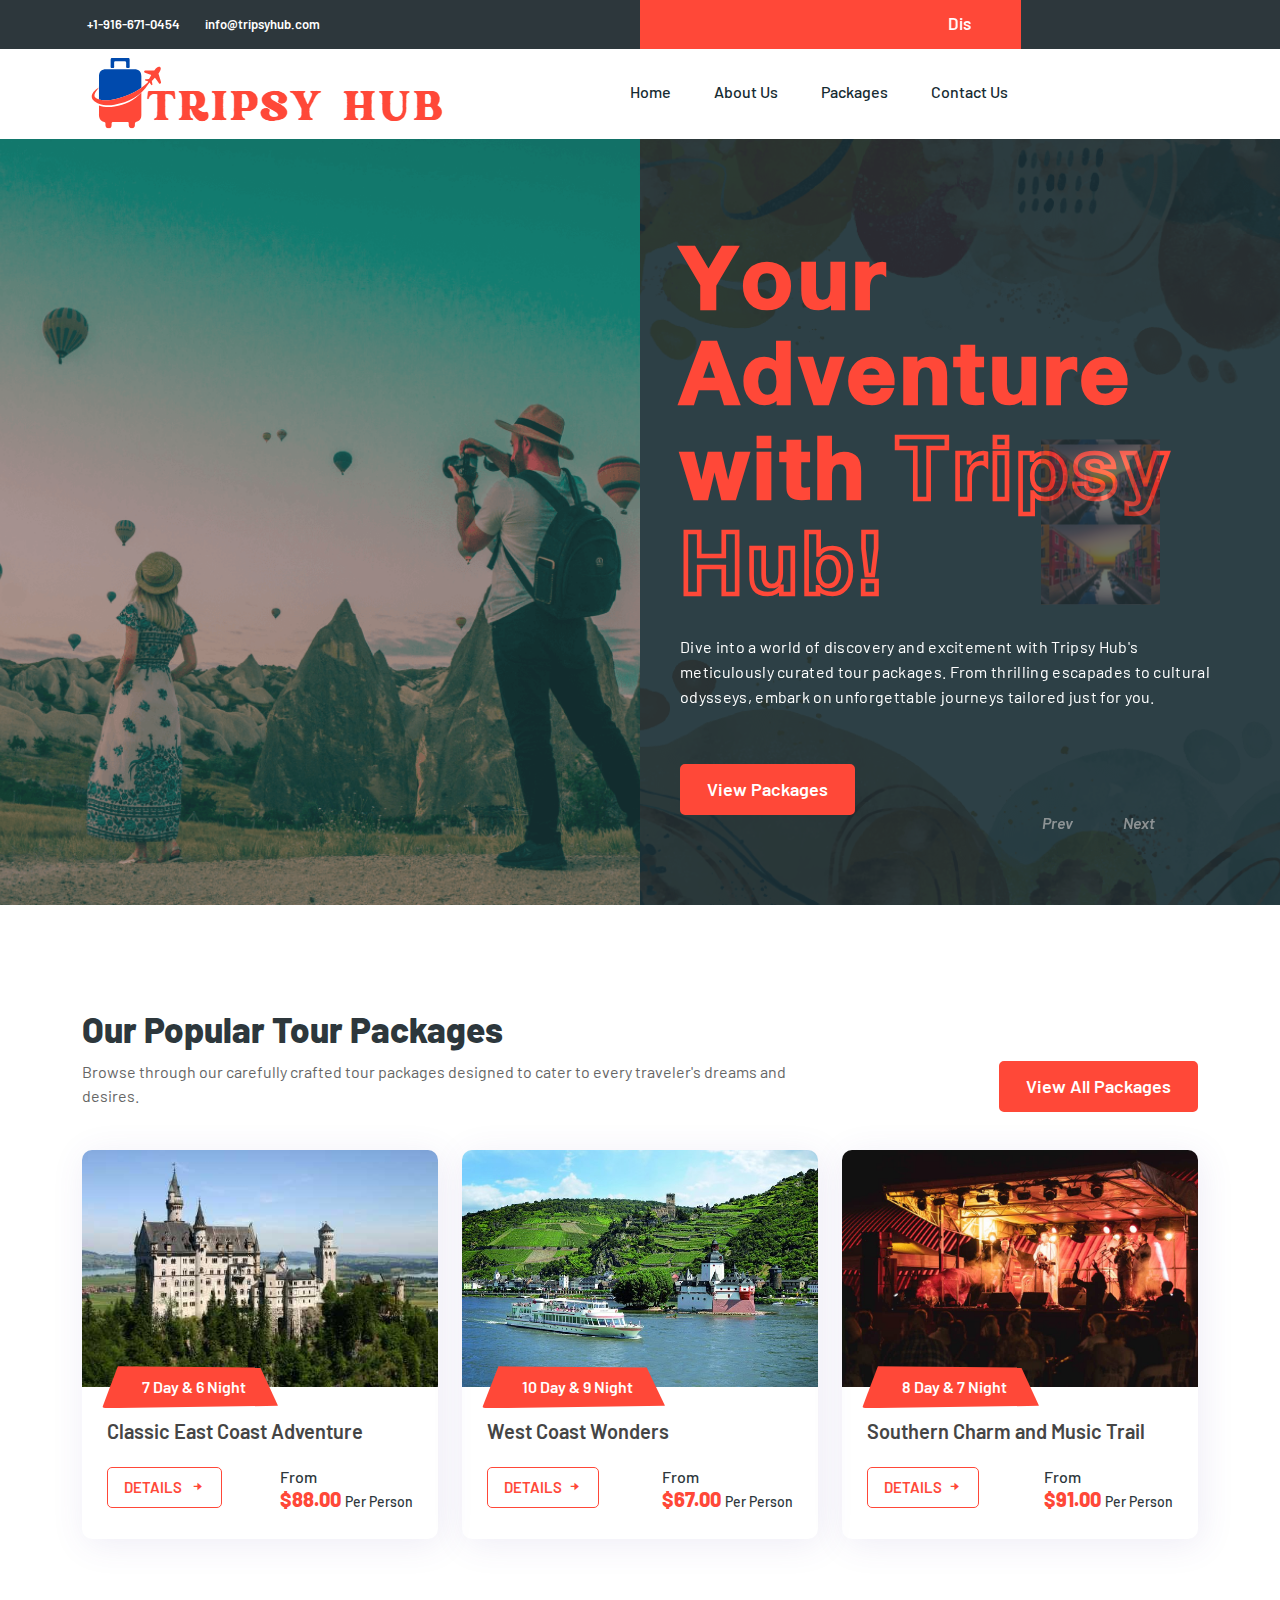
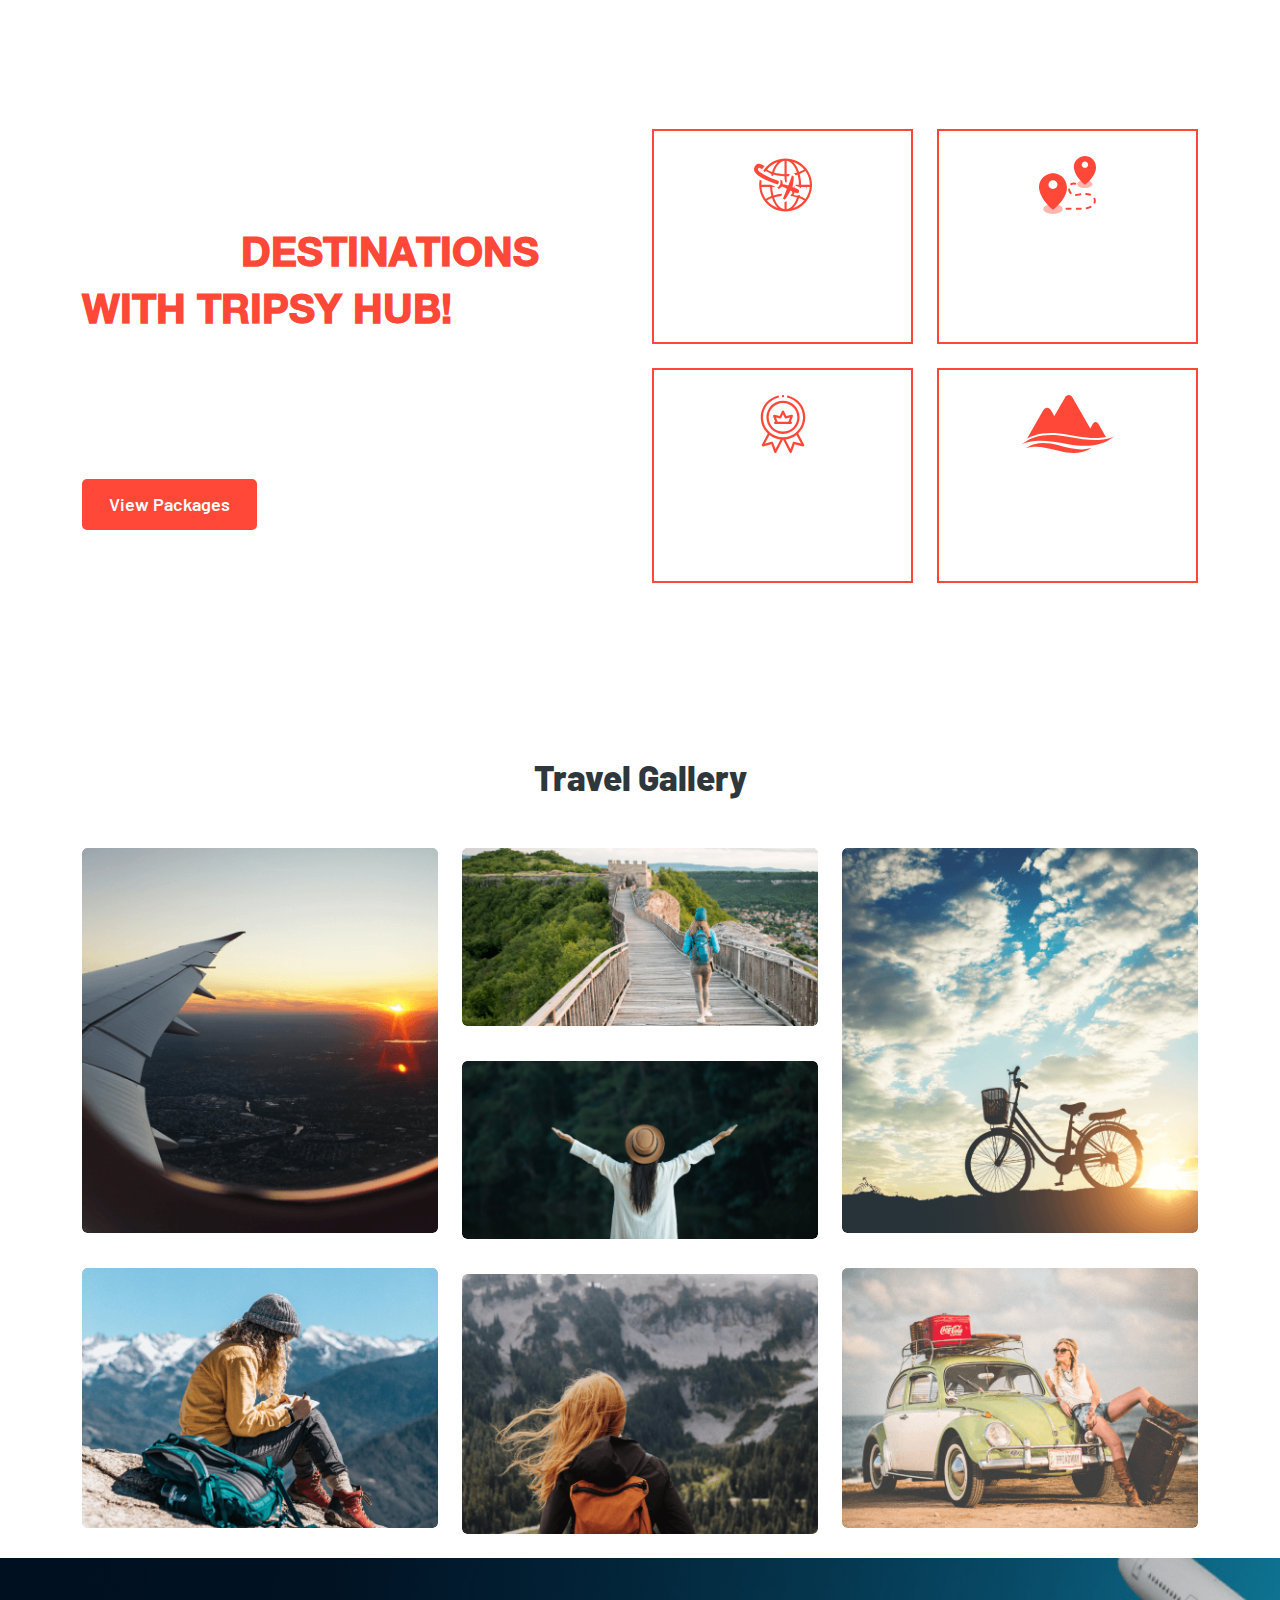
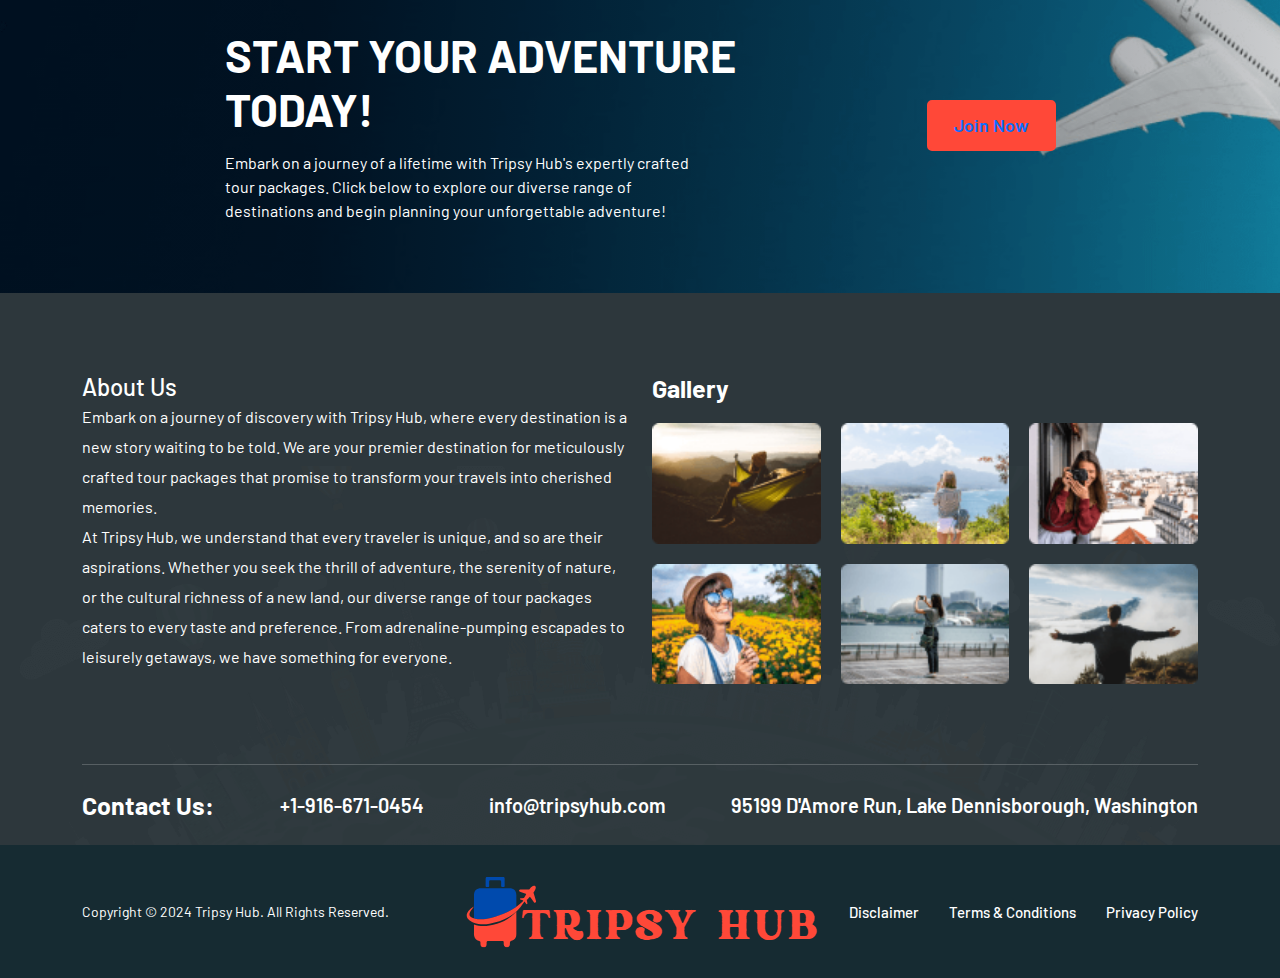
==== index.html @ 8bb294c5 "first commit" ====
<!doctype html>
<html lang="en">

<head>
	<title>Discover Your Journey With Tripsy Hub</title>

	<meta charset="utf-8">
	<meta name="description" content="Tripsy Hub offers a wide range of meticulously curated tour packages to the world's most captivating destinations. Book now for an unforgettable travel experience!">
	
	<meta name="viewport" content="width=device-width, initial-scale=1">
	<link rel="icon" href="assets/images/favicon.png" type="image/gif" sizes="20x20">

	<link rel="stylesheet" href="assets/css/select2.min.css">

	<link rel="stylesheet" href="assets/css/jquery.fancybox.min.css">

	<link href="assets/css/boxicons.min.css" rel="stylesheet">

	<link rel="stylesheet" href="assets/css/swiper-bundle.min.css">

	<link rel="stylesheet" href="assets/css/bootstrap.min.css">

	<link rel="stylesheet" href="assets/css/animate.min.css">

	<link rel="stylesheet" href="assets/css/style.css">
	<link rel="stylesheet" href="assets/css/responsive.css">
</head>
<body>




	<div class="topbar-area topbar-style-one">
		<div class="container">
			<div class="row">
				<div class="col-xl-4 align-items-center d-xl-flex d-none">
					<div class="topbar-contact-left">
						<ul class="contact-list">
							<li><i class="bi bi-telephone-fill"></i> <a href="tel:+19166710454">+1-916-671-0454</a></li>
							<li><i class="bi bi-envelope-fill"></i> <a href="mailto:info@tripsyhub.com">info@tripsyhub.com</a></li>
						</ul>
					</div>
				</div>
				<div class="col-xl-8 col-lg-6 col-md-6 text-xl-center text-md-start text-center">
					<div class="topbar-ad">
						<a href="#"><marquee>Discover Your Journey With Tripsy Hub</marquee></a>
					</div>
				</div>

			</div>
		</div>
	</div>


	<header>
		<div class="header-area header-style-one">
			<div class="container">
				<div class="row">
					<div class="col-xl-2 col-lg-12 col-md-12 col-sm-12 col-xs-12 align-items-center d-xl-flex d-lg-block">
						<div class="nav-logo d-flex justify-content-between align-items-center">
							<a href="index.html"><img src="assets/images/logo.png" alt="logo"></a>
							<div class="d-flex align-items-center gap-4">
								<div class="mobile-menu d-flex ">
									<a href="javascript:void(0)" class="hamburger d-block d-xl-none">
										<span class="h-top"></span>
										<span class="h-middle"></span>
										<span class="h-bottom"></span>
									</a>
								</div>
							</div>
						</div>
					</div>
					<div class="col-xl-8 col-lg-8 col-md-8 col-sm-6 col-xs-6">
						<nav class="main-nav float-end">
							<div class="inner-logo d-xl-none text-center">
								<a href="#"><img src="assets/images/logo.png" alt></a>
							</div>
							<ul>
								<li class="">
									<a href="index.html">Home</a>									
								</li>
								<li><a href="about-us.html">About Us</a></li>
								<li class="">
									<a href="packages.html">Packages</a>
								</li>
								<li><a href="contact-us.html">Contact Us</a></li>
							</ul>

						</nav>
					</div>

				</div>
			</div>
		</div>
	</header>
	<div class="hero-area hero-style-one overflow-hidden">
		<div class="container-fluid p-0">
			<div class="swiper hero-slider-one">
				<div class="swiper-wrapper">
					<div class="swiper-slide">
						<div class="hero-single-slide">
							<div class="hero-highlighted-bg">
								<img src="assets/images/banner/bg-highlight1.png" alt>
							</div>
							<div class="hero-content-bg">
								<div class="hero-content position-relative">
									<h2 class="hero-title">Your Adventure with <span>Tripsy Hub!</span></h2>
									<p>Dive into a world of discovery and excitement with Tripsy Hub's meticulously curated tour packages. From thrilling escapades to cultural odysseys, embark on unforgettable journeys tailored just for you.</p>
									<div class="hero-btns">
										<a href="packages.html" class="button-fill-primary">View Packages</a>
									</div>
								</div>
							</div>
						</div>
					</div>
					<div class="swiper-slide">
						<div class="hero-single-slide">
							<div class="hero-highlighted-bg">
								<img src="assets/images/banner/bg-highlight2.png" alt>
							</div>
							<div class="hero-content-bg">
								<div class="hero-content position-relative">
									<h2 class="hero-title"> Extraordinary with  <span>Tripsy Hub!</span></h2>
									<p>Elevate your travels to new heights with Tripsy Hub's unparalleled tour packages. Immerse yourself in breathtaking landscapes, delve into vibrant cultures, and create timeless memories that last a lifetime.</p>
									<div class="hero-btns">
										<a href="packages.html" class="button-fill-primary">View Packages</a>
									</div>
								</div>
							</div>
						</div>
					</div>
				</div>
			</div>
		</div>
		<div class="slider-arrows text-center d-lg-flex d-none">
			<div class="hero-prev" tabindex="0" role="button" aria-label="Previous slide"> <i class="bi bi-arrow-left"></i> Prev </div>
			<div class="hero-next" tabindex="0" role="button" aria-label="Next slide">Next <i class="bi bi-arrow-right"></i></div>
		</div>
		<div class="hero-pagination d-block w-auto">
		</div>
	</div>


	<div class="package-area package-style-one pt-110 ">
		<div class="container">
			<div class="row align-items-center">
				<div class="col-lg-8">
					<div class="section-head-alpha">
						<h2>Our Popular Tour Packages</h2>
						<p>Browse through our carefully crafted tour packages designed to cater to every traveler's dreams and desires. </p>
					</div>
				</div>
				<div class="col-lg-4">
					<div class="package-btn text-lg-end">
						<a href="packages.html" class="button-fill-primary">View All Packages</a>
					</div>
				</div>
			</div>
			<div class="row g-4">
				<div class="col-lg-4 col-md-6 mt-3">
					<div class="package-card-alpha">
						<div class="package-thumb">
							<a href="classic-east-coast-adventure.html"><img src="assets/images/package/p1.jpg" alt></a>
							<p class="card-lavel">
								<i class="bi bi-clock"></i> <span>7 Day & 6 night</span>
							</p>
						</div>
						<div class="package-card-body">
							<h3 class="p-card-title"><a href="classic-east-coast-adventure.html">Classic East Coast Adventure</a></h3>
							<div class="p-card-bottom">
								<div class="book-btn">
									<a href="classic-east-coast-adventure.html">Details <i class="bx bxs-right-arrow-alt"></i></a>
								</div>
								<div class="p-card-info">
									<span>From</span>
									<h6>$88.00 <span>Per Person</span></h6>
								</div>
							</div>
						</div>
					</div>
				</div>
				<div class="col-lg-4 col-md-6 mt-3 ">
					<div class="package-card-alpha">
						<div class="package-thumb">
							<a href="west-coast-wonders.html"><img src="assets/images/package/p2.jpg" alt></a>
							<p class="card-lavel">
								<i class="bi bi-clock"></i> <span>10 Day & 9 night</span>
							</p>
						</div>
						<div class="package-card-body">
							<h3 class="p-card-title"><a href="west-coast-wonders.html">West Coast Wonders</a></h3>
							<div class="p-card-bottom">
								<div class="book-btn">
									<a href="west-coast-wonders.html">Details<i class="bx bxs-right-arrow-alt"></i></a>
								</div>
								<div class="p-card-info">
									<span>From</span>
									<h6>$67.00 <span>Per Person</span></h6>
								</div>
							</div>
						</div>
					</div>
				</div>
				<div class="col-lg-4 col-md-6 mt-3">
					<div class="package-card-alpha">
						<div class="package-thumb">
							<a href="southern-charm-and-music-trail.html"><img src="assets/images/package/p3.jpg" alt></a>
							<p class="card-lavel">
								<i class="bi bi-clock"></i> <span>8 Day & 7 night</span>
							</p>
						</div>
						<div class="package-card-body">
							<h3 class="p-card-title"><a href="southern-charm-and-music-trail.html">Southern Charm and Music Trail</a></h3>
							<div class="p-card-bottom">
								<div class="book-btn">
									<a href="southern-charm-and-music-trail.html">Details<i class="bx bxs-right-arrow-alt"></i></a>
								</div>
								<div class="p-card-info">
									<span>From</span>
									<h6>$91.00 <span>Per Person</span></h6>
								</div>
							</div>
						</div>
					</div>
				</div>

			</div>
		</div>
	</div>



	<div class="newslatter-wrapper mt-120">
		<div class="container">
			<div class="row align-items-center">
				<div class="col-lg-6">
					<div class="newslatter-side text-center text-lg-start mx-auto mx-lg-0">
						<h2>Discover Your Dream  <span>Destinations with Tripsy Hub!</span></h2>
						<p>Turn your travel dreams into reality with Tripsy Hub's expertly crafted tour packages. Whether you crave adrenaline-fueled adventures or tranquil escapes, we have the perfect itinerary waiting for you.</p>
						<div class="hero-btns mt-4">
										<a href="packages.html" class="button-fill-primary">View Packages</a>
									</div>
					</div>
				</div>
				<div class="col-lg-6 ">
					<div class="achievement-counter-side">
						<div class="row g-4">
							<div class="col-lg-6  col-md-6">
								<div class="achievement-box-style-one">
									<div class="achievement-icon">
										<img src="assets/images/icons/counter-icon2.svg" alt>
									</div>
									<div class="achievement-box-content">
										<h2>500+</h2>
										<h4>Awesome Tour</h4>
									</div>
								</div>
							</div>
							<div class="col-lg-6  col-md-6">
								<div class="achievement-box-style-one">
									<div class="achievement-icon">
										<img src="assets/images/icons/counter-icon3.svg" alt>
									</div>
									<div class="achievement-box-content">
										<h2>300+</h2>
										<h4>New Destinations</h4>
									</div>
								</div>
							</div>
							<div class="col-lg-6  col-md-6">
								<div class="achievement-box-style-one">
									<div class="achievement-icon">
										<img src="assets/images/icons/counter-icon1.svg" alt>
									</div>
									<div class="achievement-box-content">
										<h2>05+</h2>
										<h4>Years Experience</h4>
									</div>
								</div>
							</div>
							<div class="col-lg-6  col-md-6">
								<div class="achievement-box-style-one">
									<div class="achievement-icon">
										<img src="assets/images/icons/counter-icon4.svg" alt>
									</div>
									<div class="achievement-box-content">
										<h2>150+</h2>
										<h4>Best Mountains</h4>
									</div>
								</div>
							</div>
						</div>
					</div>
				</div>
			</div>
		</div>
	</div>


	<div class="gallary-area gallary-style-one pt-110">
		<div class="container">
			<div class="row justify-content-center">
				<div class="col-lg-8">
					<div class="section-head-alpha section-padding-15 text-center mx-auto">
						<h2>Travel Gallery</h2>
					</div>
				</div>
			</div>
			<div class="row">
				<div class="col-lg-4 col-md-4">
					<div class="gallary-item">
						<img src="assets/images/gallary/g-xl1.png" alt="Image Gallery">
						<a class="gallary-item-overlay" data-fancybox="gallery" data-caption="Caption Here" href="assets/images/gallary/g-xl1.png">
							<i class="bi bi-eye"></i>
						</a>
					</div>
					<div class="gallary-item">
						<img src="assets/images/gallary/g-md1.png" alt="Image Gallery">
						<a class="gallary-item-overlay" data-fancybox="gallery" data-caption="Caption Here" href="assets/images/gallary/g-md1.png">
							<i class="bi bi-eye"></i>
						</a>
					</div>
				</div>
				<div class="col-lg-4 col-md-4">
					<div class="gallary-item">
						<img src="assets/images/gallary/g-sm1.png" alt="Image Gallery">
						<a class="gallary-item-overlay" data-fancybox="gallery" data-caption="Caption Here" href="assets/images/gallary/g-sm1.png">
							<i class="bi bi-eye"></i>
						</a>
					</div>
					<div class="gallary-item">
						<img src="assets/images/gallary/g-sm2.png" alt="Image Gallery">
						<a class="gallary-item-overlay" data-fancybox="gallery" data-caption="Caption Here" href="assets/images/gallary/g-sm2.png">
							<i class="bi bi-eye"></i>
						</a>
					</div>
					<div class="gallary-item">
						<img src="assets/images/gallary/g-md2.png" alt="Image Gallery">
						<a class="gallary-item-overlay" data-fancybox="gallery" data-caption="Caption Here" href="assets/images/gallary/g-md2.png">
							<i class="bi bi-eye"></i>
						</a>
					</div>
				</div>
				<div class="col-lg-4 col-md-4">
					<div class="gallary-item">
						<img src="assets/images/gallary/g-xl2.png" alt="Image Gallery">
						<a class="gallary-item-overlay" data-fancybox="gallery" data-caption="Caption Here" href="assets/images/gallary/g-xl2.png">
							<i class="bi bi-eye"></i>
						</a>
					</div>
					<div class="gallary-item">
						<img src="assets/images/gallary/g-md3.png" alt="Image Gallery">
						<a class="gallary-item-overlay" data-fancybox="gallery" data-caption="Caption Here" href="assets/images/gallary/g-md3.png">
							<i class="bi bi-eye"></i>
						</a>
					</div>
				</div>
			</div>
		</div>
	</div>


	<div class="more-update-section mt-4 mb-0">
		<div class="container">
			<div class="row d-flex justify-content-center align-items-center gy-5">
				<div class="col-lg-6 text-lg-start text-center">
					<div class="more-update-content">
						<h2>Start Your Adventure Today!</h2>
						<p>Embark on a journey of a lifetime with Tripsy Hub's expertly crafted tour packages. Click below to explore our diverse range of destinations and begin planning your unforgettable adventure!</p>
					</div>
				</div>
				<div class="col-lg-3 text-lg-end text-center">
					<button class="button-fill-primary update-btn"><a href="contact-us.html">Join Now</a></button>
				</div>
			</div>
		</div>
	</div>

	<div class="footer-area mt-110">
		<div class="footer-main-wrapper">
			<div class="footer-vactor">
				<img src="assets/images/banner/footer-bg.png" alt>
			</div>
			<div class="container">
				<div class="row justify-content-center g-4">
					<div class="col-lg-6">
						<div class="footer-about text-lg-start text-center">
							<h4 class="footer-widget-title">About Us</h4>
							<p>Embark on a journey of discovery with Tripsy Hub, where every destination is a new story waiting to be told. We are your premier destination for meticulously crafted tour packages that promise to transform your travels into cherished memories.</p>
							<p>At Tripsy Hub, we understand that every traveler is unique, and so are their aspirations. Whether you seek the thrill of adventure, the serenity of nature, or the cultural richness of a new land, our diverse range of tour packages caters to every taste and preference. From adrenaline-pumping escapades to leisurely getaways, we have something for everyone.</p>

						</div>
					</div>

					<div class="col-lg-6 col-md-8">
						<div class="footer-widget">
							<h4 class="footer-widget-title">Gallery</h4>
							<div class="footer-gallary-grid">
								<div class="footer-gallary-item">
									<a href="assets/images/gallary/fg-1.png" data-fancybox="footer" data-caption="Caption Here"><img src="assets/images/gallary/fg-1.png" alt></a>
								</div>
								<div class="footer-gallary-item">
									<a href="assets/images/gallary/fg-2.png" data-fancybox="footer" data-caption="Caption Here"><img src="assets/images/gallary/fg-2.png" alt></a>
								</div>
								<div class="footer-gallary-item">
									<a href="assets/images/gallary/fg-3.png" data-fancybox="footer" data-caption="Caption Here"><img src="assets/images/gallary/fg-3.png" alt></a>
								</div>
								<div class="footer-gallary-item">
									<a href="assets/images/gallary/fg-4.png" data-fancybox="footer" data-caption="Caption Here"><img src="assets/images/gallary/fg-4.png" alt></a>
								</div>
								<div class="footer-gallary-item">
									<a href="assets/images/gallary/fg-5.png" data-fancybox="footer" data-caption="Caption Here"><img src="assets/images/gallary/fg-5.png" alt></a>
								</div>
								<div class="footer-gallary-item">
									<a href="assets/images/gallary/fg-6.png" data-fancybox="footer" data-caption="Caption Here"><img src="assets/images/gallary/fg-6.png" alt></a>
								</div>
							</div>
						</div>
					</div>
				</div>
				<div class="footer-contact-wrapper">
					<h5>Contact Us:</h5>
					<ul class="footer-contact-list">
						<li><i class="bi bi-telephone-x"></i> <a href="tel:+19166710454">+1-916-671-0454</a></li>
						<li><i class="bi bi-envelope-open"></i> <a href="mailo:info@tripsyhub.com">info@tripsyhub.com</a></li>
						<li><i class="bi bi-geo-alt"></i> <a href="#">95199 D'Amore Run, Lake Dennisborough, Washington</a></li>
					</ul>
				</div>
			</div>
		</div>
		<div class="footer-bottom">
			<div class="container">
				<div class="row align-items-center justify-content-center">
					<div class="col-lg-4 col-md-6 order-lg-1 order-3 ">
						<div class="copyright-link text-lg-start text-center">
							<p>Copyright © 2024 Tripsy Hub. All Rights Reserved.</p>
						</div>
					</div>
					<div class="col-lg-4  order-lg-2 order-1">
						<div class="footer-logo text-center">
							<a href="index.html"><img src="assets/images/logo-2.png" alt></a>
						</div>
					</div>
					<div class="col-lg-4 col-md-6 order-lg-3 order-2">
						<div class="policy-links">
							<ul class="policy-list justify-content-lg-end justify-content-center">
								<li><a href="disclaimer.html">Disclaimer</a></li>
								<li><a href="terms-and-conditions.html">Terms & Conditions</a></li>
								<li><a href="privacy-policy.html">Privacy Policy</a></li>
							</ul>
						</div>
					</div>
				</div>
			</div>
		</div>
	</div>


	<script data-cfasync="false" src="../../../cdn-cgi/scripts/5c5dd728/cloudflare-static/email-decode.min.js"></script><script src="assets/js/jquery-3.6.0.min.js"></script>
	<script src="assets/js/bootstrap.bundle.min.js"></script>
	<script src="assets/js/chain_fade.js"></script>
	<script src="assets/js/owl.carousel.min.js"></script>
	<script src="assets/js/swiper-bundle.min.js"></script>
	<script src="assets/js/jquery.fancybox.min.js"></script>
	<script src="assets/js/select2.min.js"></script>
	<script src="assets/js/jquery-ui.js"></script>

	<script src="assets/js/main.js"></script>
</body>

</html>
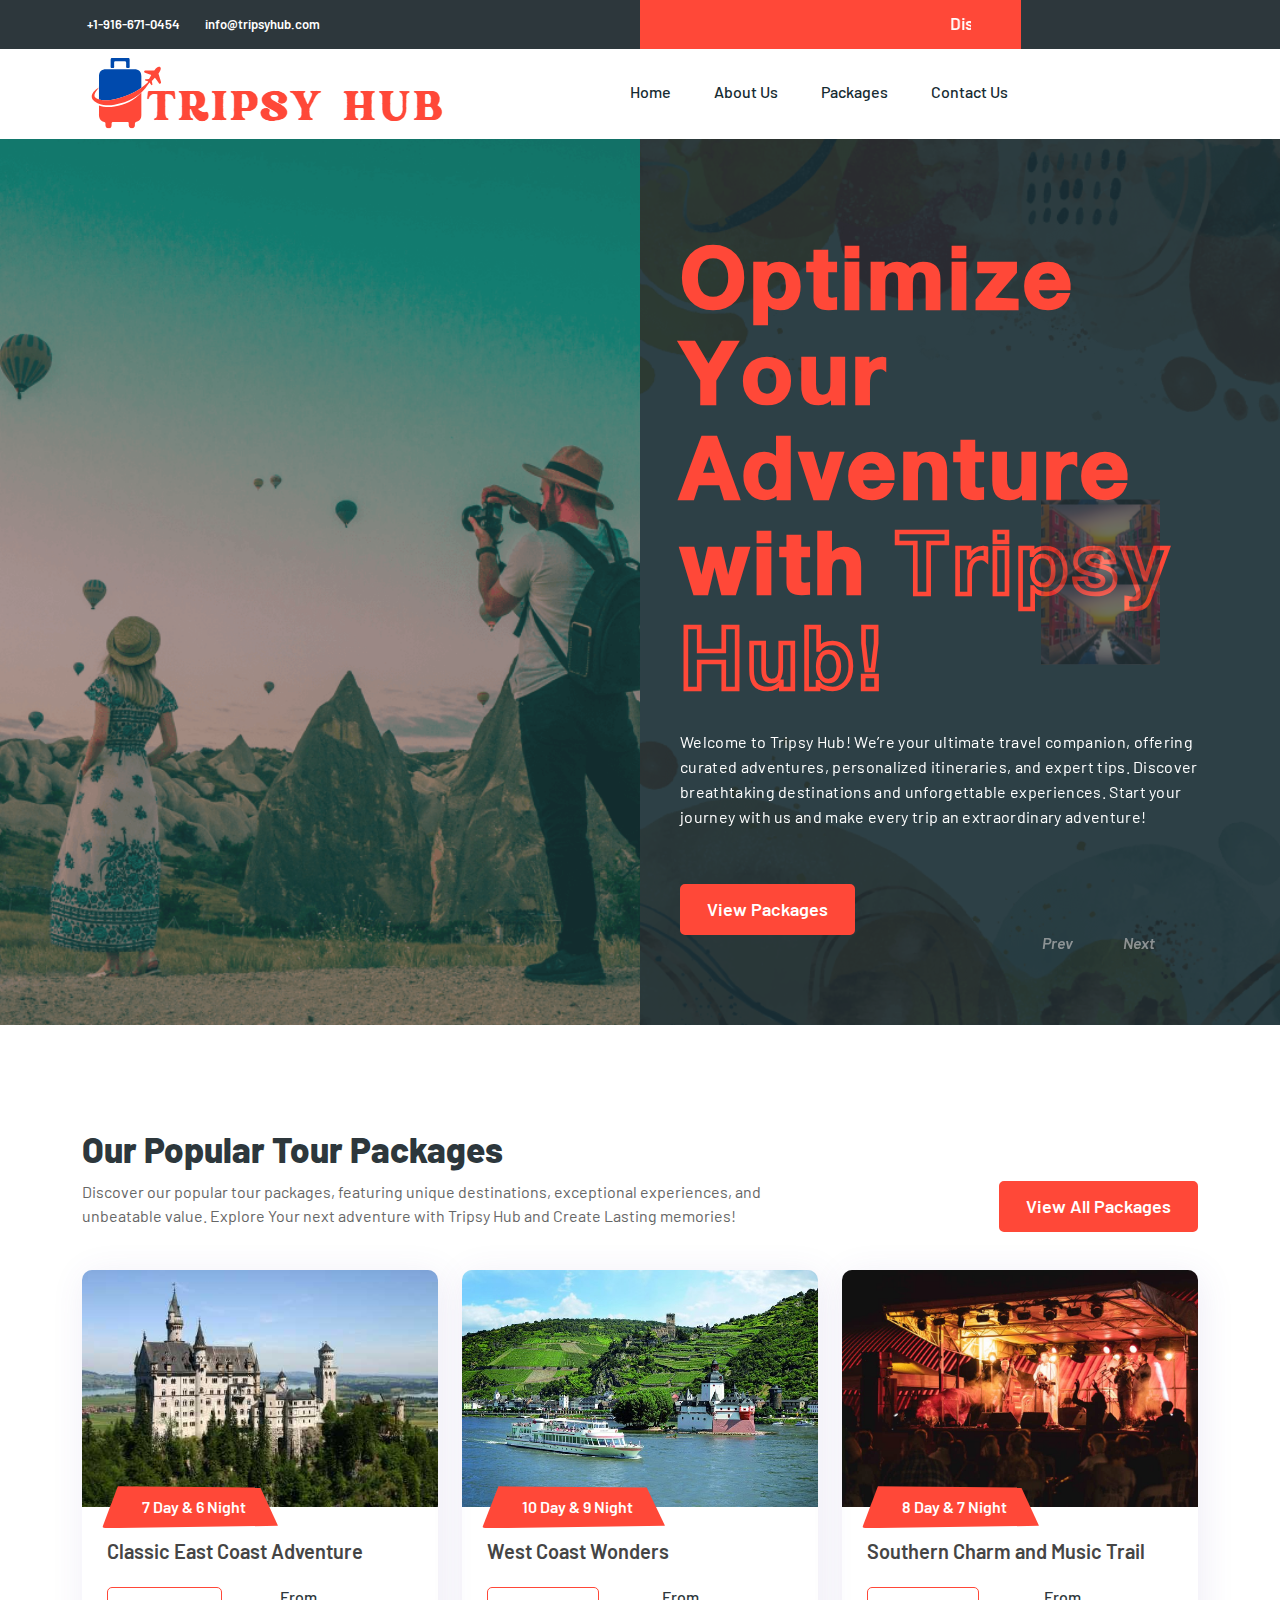
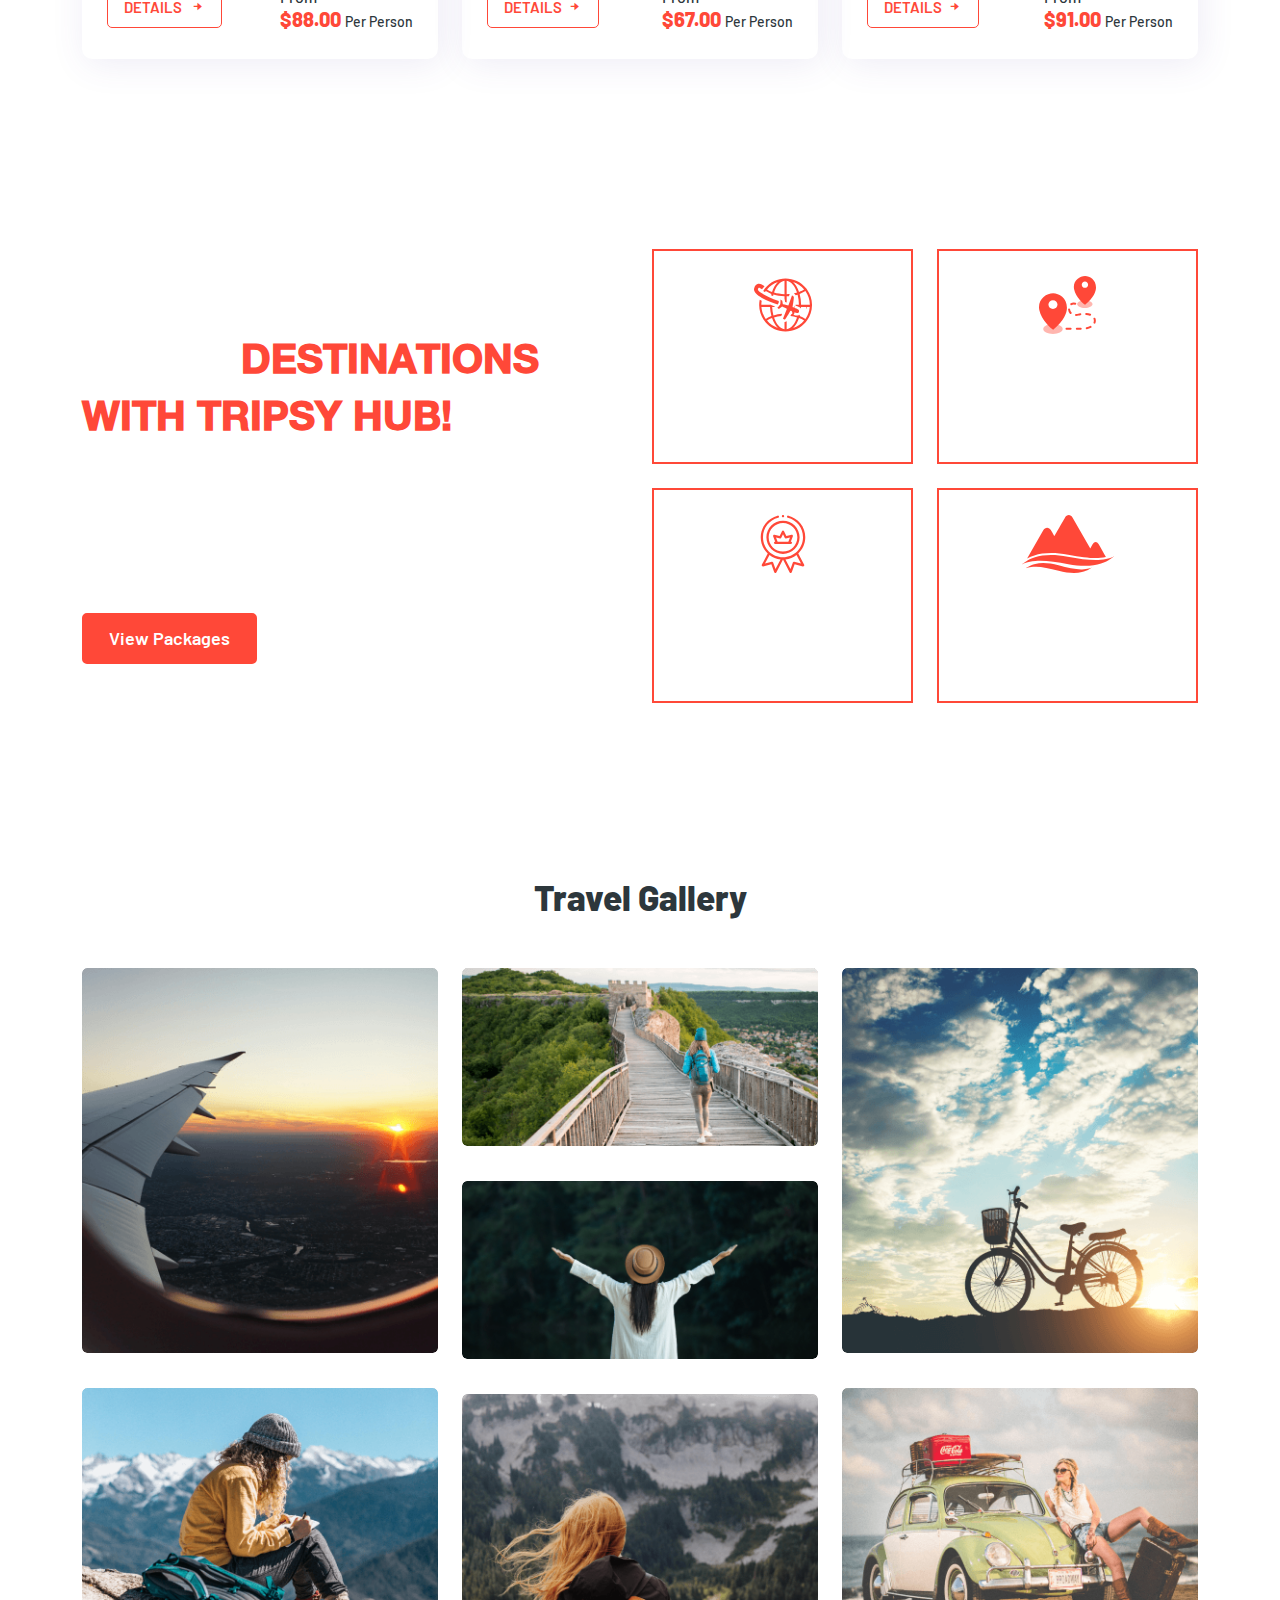
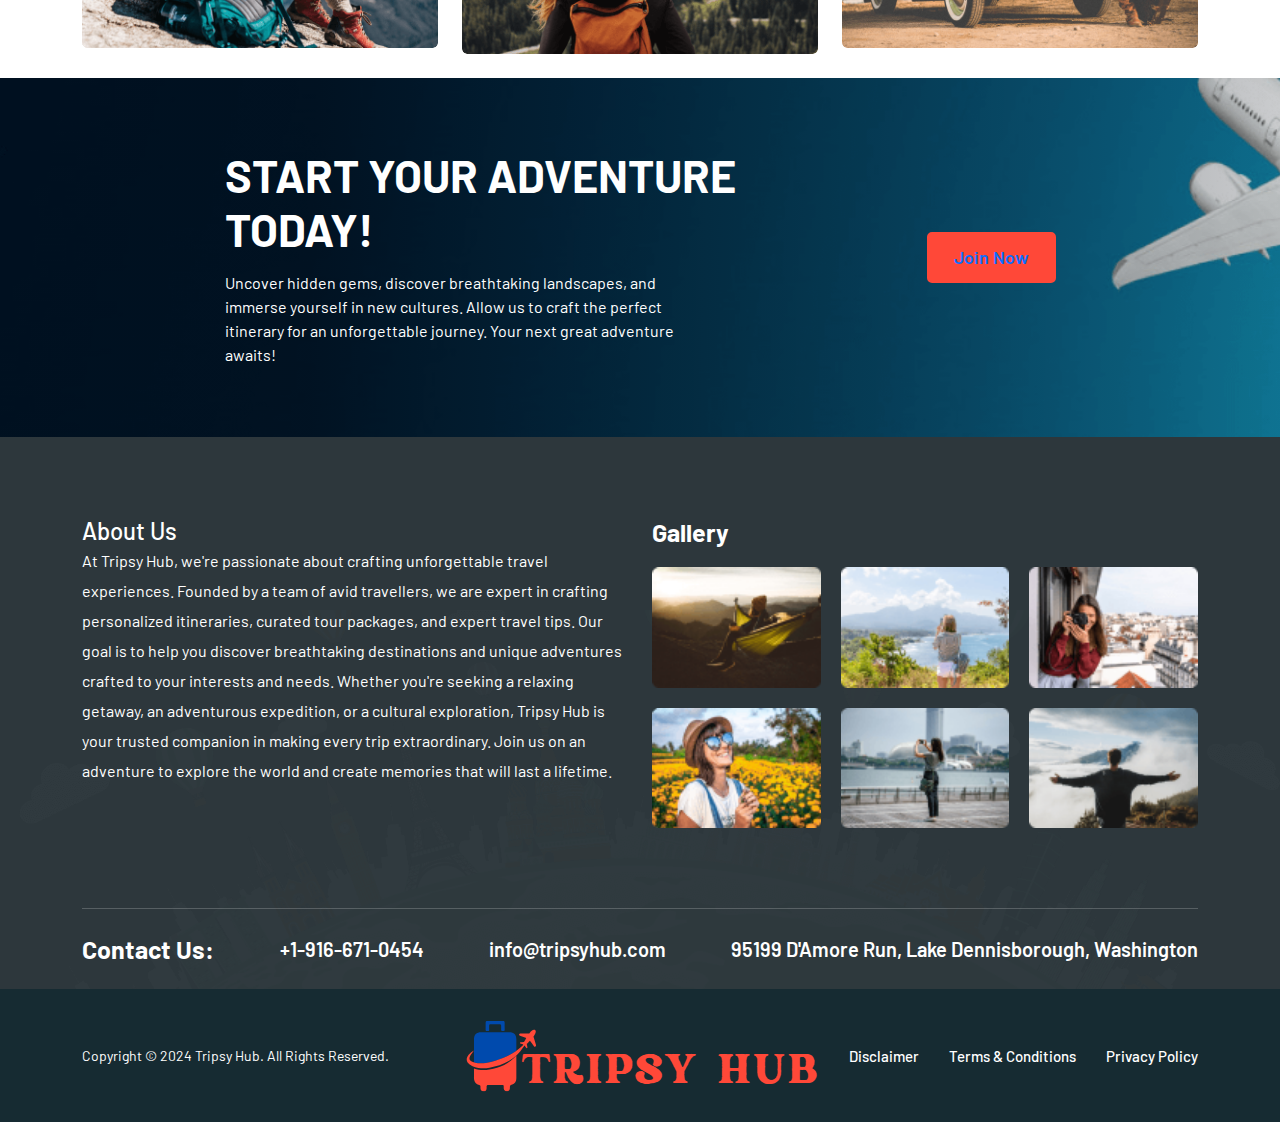
==== commit 17df59e1: "Update index.html" ====
--- a/index.html
+++ b/index.html
@@ -104,8 +104,8 @@
 							</div>
 							<div class="hero-content-bg">
 								<div class="hero-content position-relative">
-									<h2 class="hero-title">Your Adventure with <span>Tripsy Hub!</span></h2>
-									<p>Dive into a world of discovery and excitement with Tripsy Hub's meticulously curated tour packages. From thrilling escapades to cultural odysseys, embark on unforgettable journeys tailored just for you.</p>
+									<h2 class="hero-title">Optimize Your Adventure with <span>Tripsy Hub!</span></h2>
+									<p>Welcome to Tripsy Hub! We’re your ultimate travel companion, offering curated adventures, personalized itineraries, and expert tips. Discover breathtaking destinations and unforgettable experiences. Start your journey with us and make every trip an extraordinary adventure!</p>
 									<div class="hero-btns">
 										<a href="packages.html" class="button-fill-primary">View Packages</a>
 									</div>
@@ -147,7 +147,7 @@
 				<div class="col-lg-8">
 					<div class="section-head-alpha">
 						<h2>Our Popular Tour Packages</h2>
-						<p>Browse through our carefully crafted tour packages designed to cater to every traveler's dreams and desires. </p>
+						<p>Discover our popular tour packages, featuring unique destinations, exceptional experiences, and unbeatable value. Explore Your next adventure with Tripsy Hub and Create Lasting memories! </p>
 					</div>
 				</div>
 				<div class="col-lg-4">
@@ -236,7 +236,7 @@
 				<div class="col-lg-6">
 					<div class="newslatter-side text-center text-lg-start mx-auto mx-lg-0">
 						<h2>Discover Your Dream  <span>Destinations with Tripsy Hub!</span></h2>
-						<p>Turn your travel dreams into reality with Tripsy Hub's expertly crafted tour packages. Whether you crave adrenaline-fueled adventures or tranquil escapes, we have the perfect itinerary waiting for you.</p>
+						<p>Turn your travel dreams into a reality! From exotic getaways to cultural excursions, we offer personalized travel experiences crafted to your desires. Let us guide you to unforgettable adventures and create memories that last a lifetime. Your adventure journey begins here!</p>
 						<div class="hero-btns mt-4">
 										<a href="packages.html" class="button-fill-primary">View Packages</a>
 									</div>
@@ -366,7 +366,7 @@
 				<div class="col-lg-6 text-lg-start text-center">
 					<div class="more-update-content">
 						<h2>Start Your Adventure Today!</h2>
-						<p>Embark on a journey of a lifetime with Tripsy Hub's expertly crafted tour packages. Click below to explore our diverse range of destinations and begin planning your unforgettable adventure!</p>
+						<p>Uncover hidden gems, discover breathtaking landscapes, and immerse yourself in new cultures. Allow us to craft the perfect itinerary for an unforgettable journey. Your next great adventure awaits!</p>
 					</div>
 				</div>
 				<div class="col-lg-3 text-lg-end text-center">
@@ -386,8 +386,7 @@
 					<div class="col-lg-6">
 						<div class="footer-about text-lg-start text-center">
 							<h4 class="footer-widget-title">About Us</h4>
-							<p>Embark on a journey of discovery with Tripsy Hub, where every destination is a new story waiting to be told. We are your premier destination for meticulously crafted tour packages that promise to transform your travels into cherished memories.</p>
-							<p>At Tripsy Hub, we understand that every traveler is unique, and so are their aspirations. Whether you seek the thrill of adventure, the serenity of nature, or the cultural richness of a new land, our diverse range of tour packages caters to every taste and preference. From adrenaline-pumping escapades to leisurely getaways, we have something for everyone.</p>
+							<p>At Tripsy Hub, we're passionate about crafting unforgettable travel experiences. Founded by a team of avid travellers, we are expert in crafting personalized itineraries, curated tour packages, and expert travel tips. Our goal is to help you discover breathtaking destinations and unique adventures crafted to your interests and needs. Whether you're seeking a relaxing getaway, an adventurous expedition, or a cultural exploration, Tripsy Hub is your trusted companion in making every trip extraordinary. Join us on an adventure to explore the world and create memories that will last a lifetime.</p>
 
 						</div>
 					</div>
@@ -468,4 +467,4 @@
 	<script src="assets/js/main.js"></script>
 </body>
 
-</html>+</html>
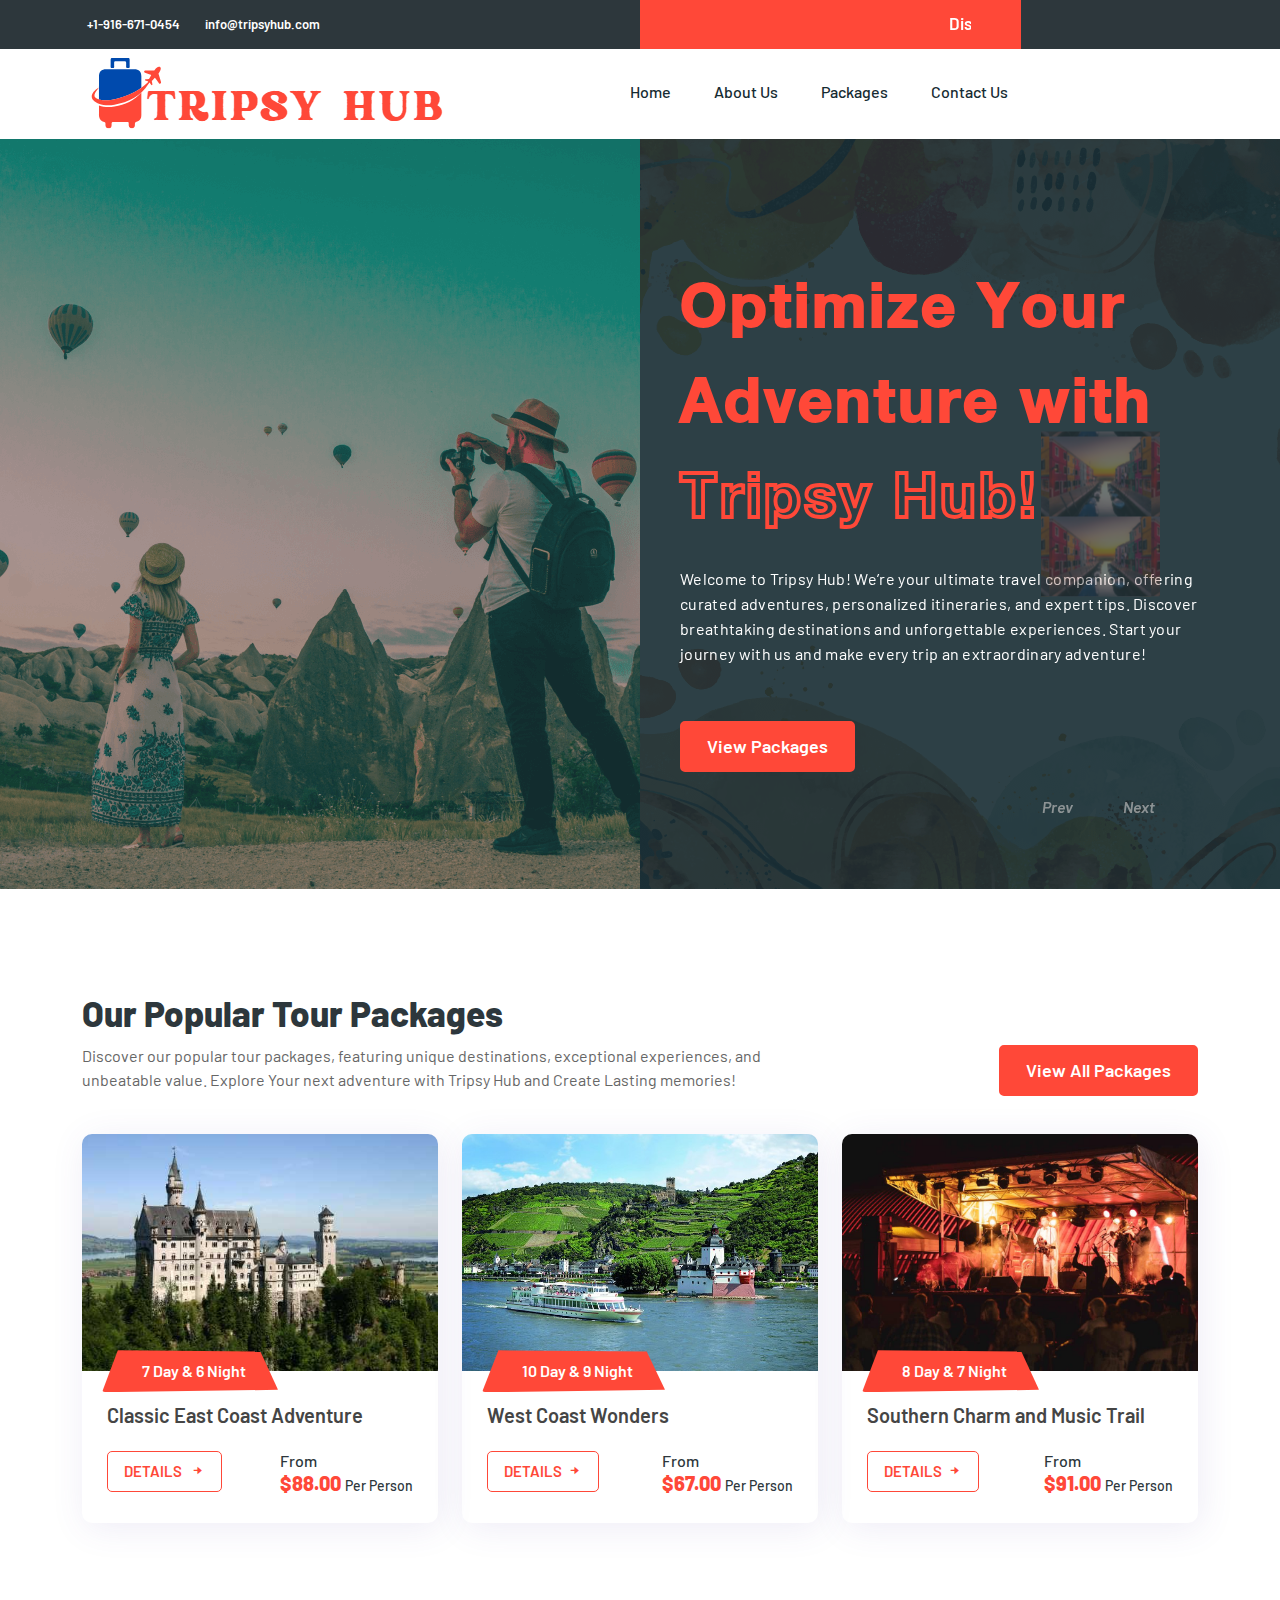
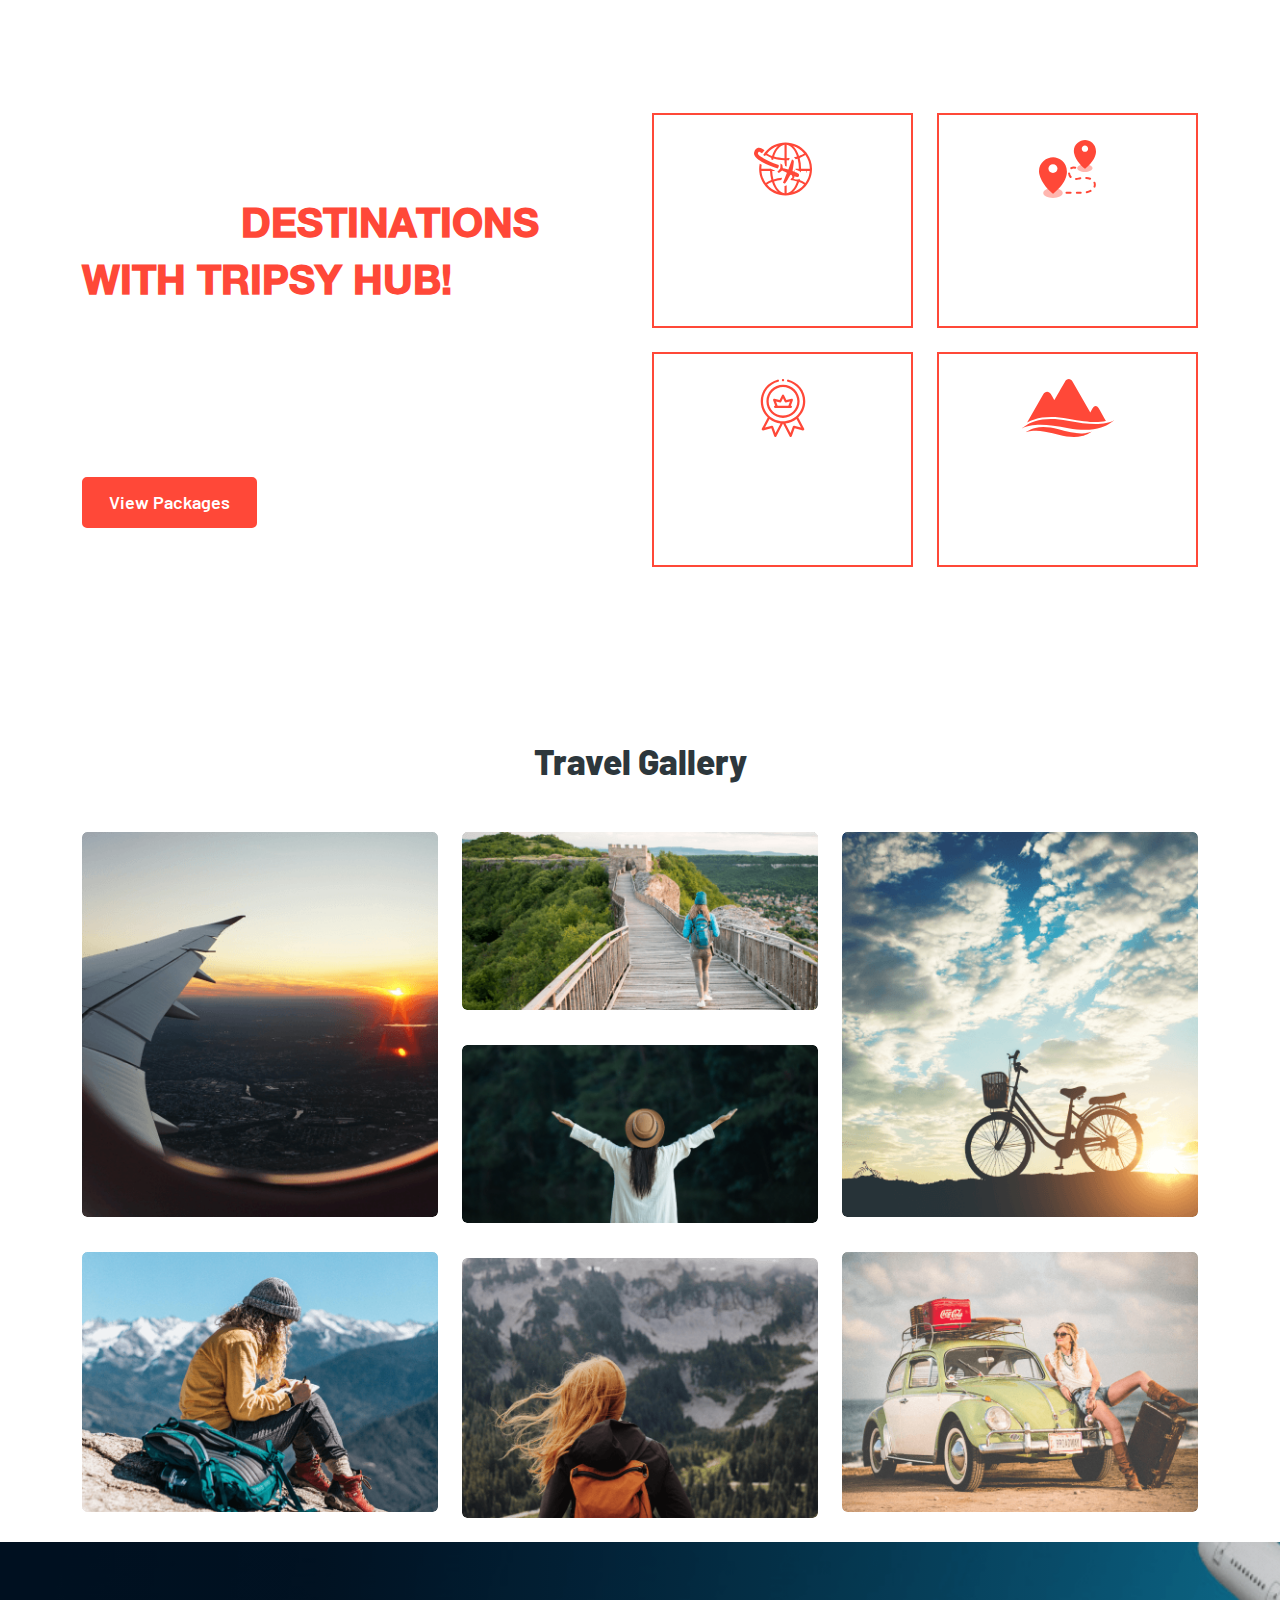
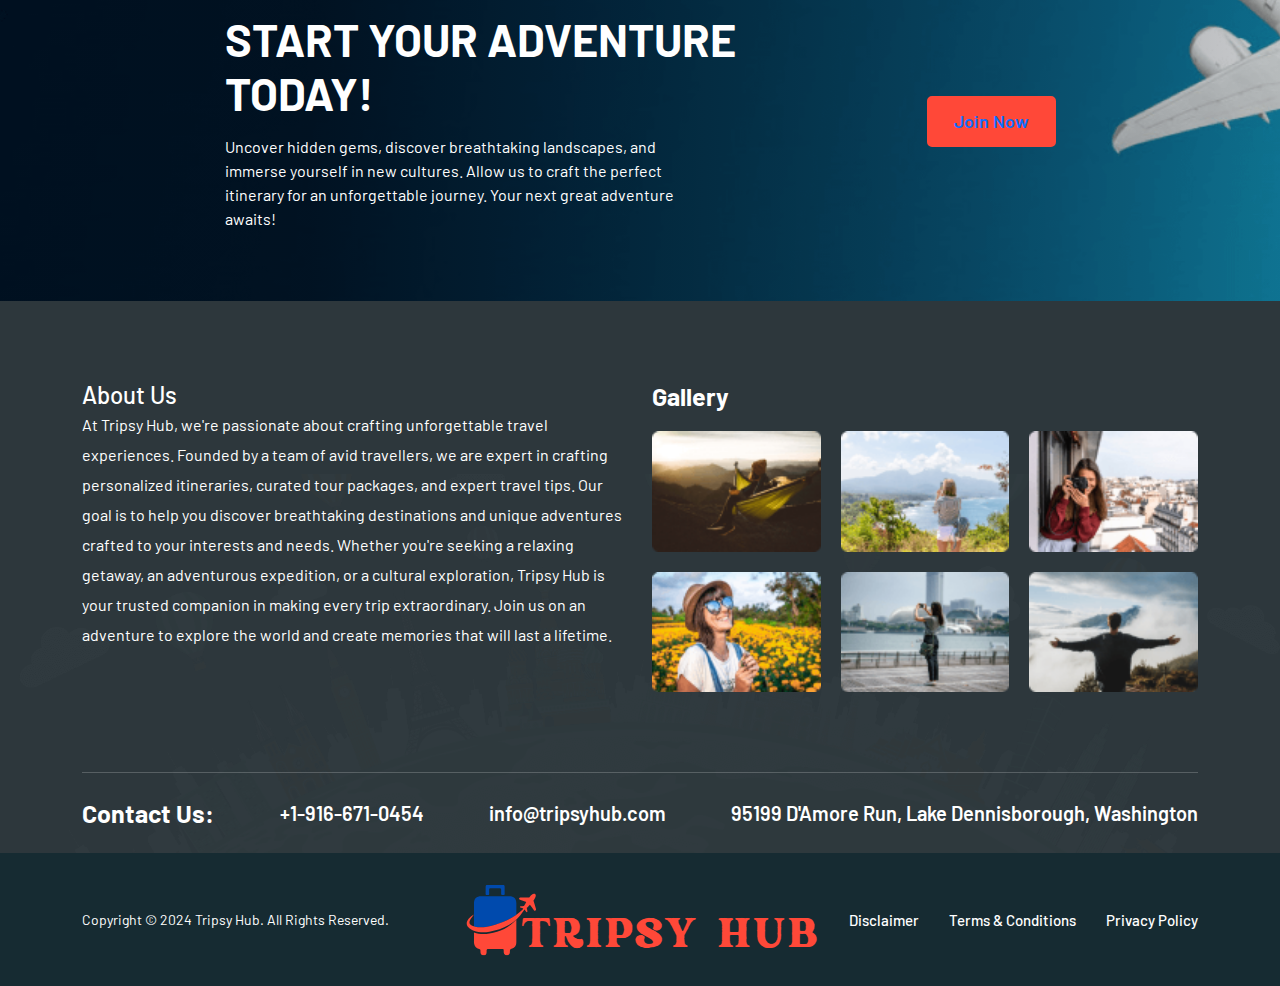
==== commit 19452cc0: "Update index.html" ====
--- a/index.html
+++ b/index.html
@@ -104,7 +104,7 @@
 							</div>
 							<div class="hero-content-bg">
 								<div class="hero-content position-relative">
-									<h2 class="hero-title">Optimize Your Adventure with <span>Tripsy Hub!</span></h2>
+									<h2 class="hero-title" style="font-size: 60px !important;">Optimize Your Adventure with <span>Tripsy Hub!</span></h2>
 									<p>Welcome to Tripsy Hub! We’re your ultimate travel companion, offering curated adventures, personalized itineraries, and expert tips. Discover breathtaking destinations and unforgettable experiences. Start your journey with us and make every trip an extraordinary adventure!</p>
 									<div class="hero-btns">
 										<a href="packages.html" class="button-fill-primary">View Packages</a>
@@ -120,7 +120,7 @@
 							</div>
 							<div class="hero-content-bg">
 								<div class="hero-content position-relative">
-									<h2 class="hero-title"> Extraordinary with  <span>Tripsy Hub!</span></h2>
+									<h2 class="hero-title" style="font-size: 60px !important;"> Extraordinary with  <span>Tripsy Hub!</span></h2>
 									<p>Elevate your travels to new heights with Tripsy Hub's unparalleled tour packages. Immerse yourself in breathtaking landscapes, delve into vibrant cultures, and create timeless memories that last a lifetime.</p>
 									<div class="hero-btns">
 										<a href="packages.html" class="button-fill-primary">View Packages</a>
